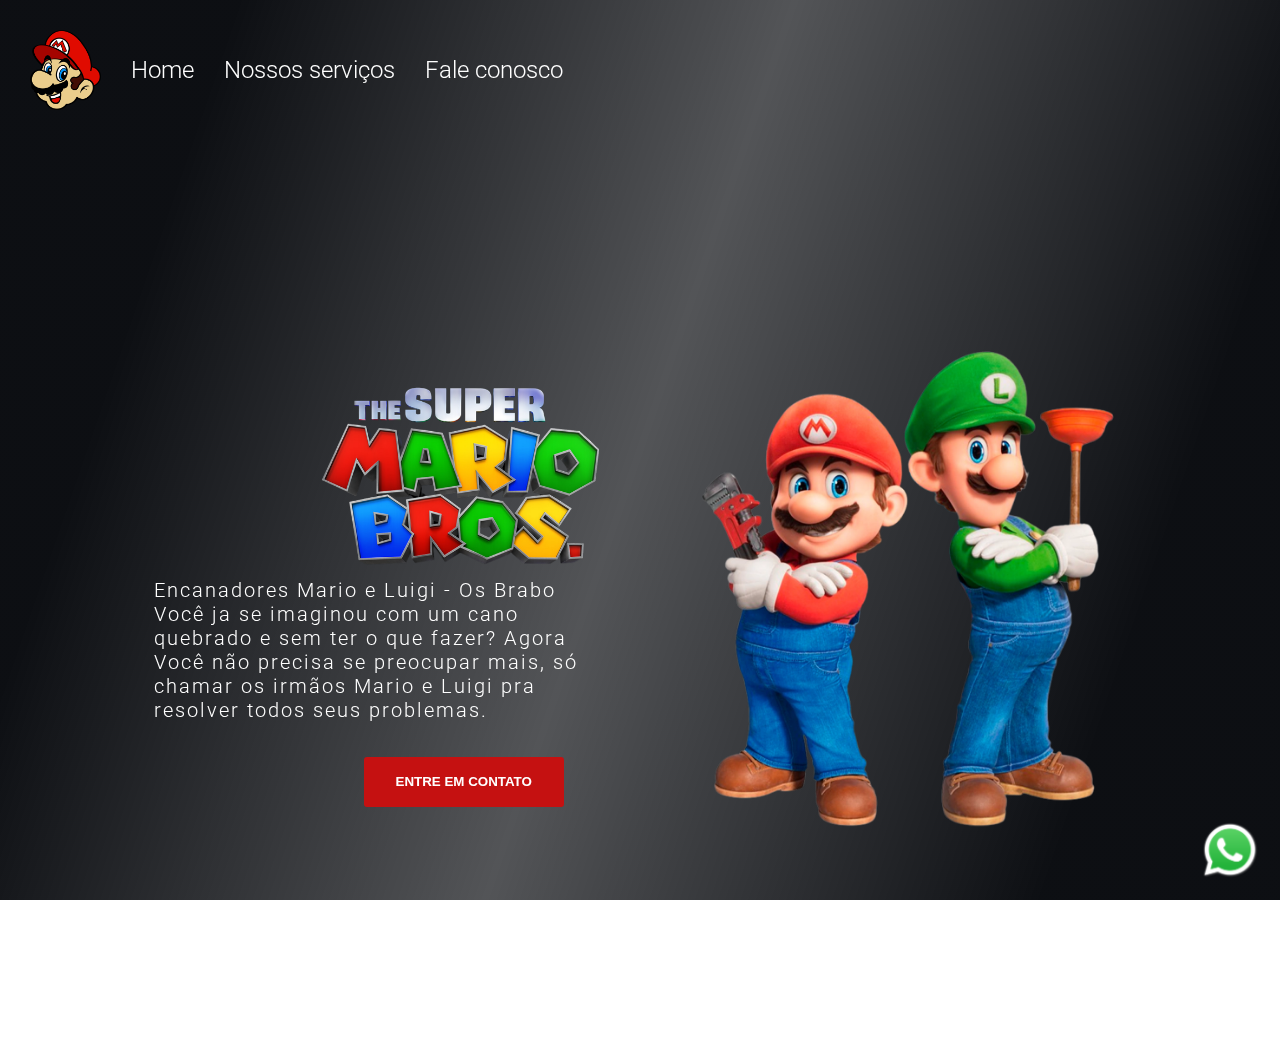
==== index.html @ 570f2980 "Versão 1.0 - Projeto Mario" ====
<!DOCTYPE html>
<html lang="pt-br">

<head>
    <meta charset="UTF-8">
    <meta name="viewport" content="width=device-width, initial-scale=1.0">
    <link rel="stylesheet" href="style.css">
    <link rel="preconnect" href="https://fonts.googleapis.com">
    <link rel="preconnect" href="https://fonts.gstatic.com" crossorigin>
    <link href="https://fonts.googleapis.com/css2?family=Roboto&display=swap" rel="stylesheet">
    <link rel="icon" type="image/x-icon" href="assets/logo-header.png">
    <title>Mario Bros</title>
</head>

<body>
    <div onclick="cliqueinamascara()" class="mascara-formulario"></div>


    <div class="header">
        <img src="assets/logo-header.png" alt="logo mario">
        <a>Home</a>
        <a href="nossos-servicos.html">Nossos serviços</a>
        <a onclick="cliqueinobotao()">Fale conosco</a>
    </div>

    <div class="caixa-mae">
        <div class="descriçao">
            <img src="assets/logo.png" alt="logo do mario bros" class="logo-mario">
            <p>Encanadores Mario e Luigi - Os Brabo</p>
            <p>Você ja se imaginou com um cano quebrado e sem ter o que fazer? Agora Você não precisa se preocupar mais,
                só chamar os irmãos Mario e Luigi pra resolver todos seus problemas.</p>

            <button onclick="cliqueinobotao()" class="entre-em-contato">Entre em Contato</button>
        </div>

        <div>
            <img src="assets/mario.png" alt="logo mario e luigi" class="logo-mario-e-luigi">
        </div>

    </div>


    <div class="video">
        <video src="assets/video.mp4" autoplay muted loop></video>
        <div class="mascara"></div>

    </div>

    <a href="https://api.whatsapp.com/send?phone=5516999957733&text=Me%20conte%20sobre%20suas%20ideias%20mirabolantes"
        class="link-whatsapp">
        <img src="assets/whatsapp.png" alt="link para o whatsapp">
    </a>

    <form class="formulario"
    action="https://formcarry.com/s/I9w6EBloeqV"
    method="POST"
    enctype="multipart/form-data">
        <input placeholder="Seu nome" type="text" name="nome">
        <input placeholder="Seu telefone" type="tel" name="telefone">
        <textarea placeholder="Digite seu problema aqui..." name="duvida"></textarea>
        <button class="pedir-orçamento" type="submit">Pedir Orçamento</button>
    </form>

    <section>
        
    </section>



</body>
<script src="scripts.js"></script>

</html>
---- style.css ----
* {
    margin: 0;
    padding: 0;
    box-sizing: border-box;
}

.caixa-mae {
    display: flex;
    align-items: center;
    justify-content: space-around;
    padding: 100px;
    height: 100vh;
}

.pedir-orçamento {
    color: white;
    background-color: #c51111;
    border-radius: 3px;
    border: none;
    width: 200px;
    height: 50px;
    cursor: pointer;
    text-transform: uppercase;
    font-weight: bold;
}

.pedir-orçamento:hover {
    opacity: 0.6;
}

.entre-em-contato {
    color: white;
    background-color: #c51111;
    border-radius: 3px;
    border: none;
    width: 200px;
    height: 50px;
    cursor: pointer;
    text-transform: uppercase;
    font-weight: bold;
    margin-top: 35px;
    margin-left: 210px;
}

.entre-em-contato:hover {
    opacity: 0.6;
}

p {
    color: white;
    letter-spacing: 2px;
    font-size: 20px;

}

.logo-mario {
    height: 200px;
    margin-left: 130px;
}

.logo-mario-e-luigi {
    height: 500px;
}

body {
    height: 100vh;
    margin: 0;
    font-family: "Roboto", sans-serif;
    font-weight: 300;
    font-style: normal;
}

.descriçao {
    width: 40%;
}

.video {
    position: fixed;
    top: 0;
    z-index: -1;

}

video {
    min-height: 100%;
    min-width: 100%;
    position: fixed;
    top: 0;
}

.mascara {
    height: 100%;
    width: 100%;
    background: linear-gradient(109deg, rgba(10, 12, 16, 0.99) 15%, rgba(10, 12, 16, 0.7) 50%, rgba(10, 12, 16, 0.99) 85%);
    position: fixed;
    top: 0;
}

.link-whatsapp img {
    height: 60px;
    position: fixed;
    right: 20px;
    bottom: 20px;
}

.header {
    display: flex;
    align-items: center;
    gap: 30px;
    margin: 30px;
}

.header img {
    height: 80px;
}

.header a {
    color: white;
    font-size: 24px;
    cursor: pointer;
    text-decoration: none;

}

.header a:hover {
    color: #c51111;
    font-size: 26px;
    transition: 0.5s ease-in-out;

}

.formulario {
    width: 400px;
    background-color: white;
    display: flex;
    gap: 20px;
    flex-direction: column;
    position: fixed;
    top: 30%;
    left: -430px;
    padding: 20px;
    border-radius: 5px;
    transition: left 0.5s ease-in-out;
}

.formulario input {
    font-family:"Roboto";
}

.formulario textarea {
    font-family:"Roboto";
}

.formulario button {
    margin-left: 50%;
    transform: translateX(-50%);
}

input {
    height: 40px;
    border-radius: 5px;
    border: 1px solid gray;
    padding-left: 5px;
    outline-color: #c51111;
}

textarea {
    height: 100px;
    border-radius: 5px;
    border: 1px solid gray;
    padding-left: 5px;
    outline-color: #c51111;
}

.mascara-formulario {
    visibility: hidden;
    position: fixed;
    top: 0;
    width: 100vw;
    height: 100vh;
    background: linear-gradient(109deg, rgba(10, 12, 16, 0.99) 15%, rgba(10, 12, 16, 0.7) 50%, rgba(10, 12, 16, 0.99) 85%);
    transition: visibility 0.5s ease-out;
}

.header2 {
    display: flex;
    align-items: center;
    gap: 30px;
    margin: 30px;
}

.header2 img {
    height: 80px;
}

.header2 a {
    color: white;
    font-size: 26px;
    cursor: pointer;
    text-decoration: none;
}

.header2 a:hover {
    color: #c51111;
    font-size: 32px;
    transition: 0.5s ease-in-out;

}

.quem-somos-nos {
  height: 80%;
  width: 40%;
  margin-left: 50%;
  transform: translateX(-50%);
  display: flex;
  justify-content: center;
  align-items: center;
  flex-direction: column;
  padding: 20px;
  text-align: center;
}

.quem-somos-nos h1 {
    color: #c51111;
    letter-spacing: 2px;
    font-size: 40px;
    display: block;
    margin-bottom: 10px;
    transition: 0.5s ease-in-out;
}

.quem-somos-nos h1:hover {
    font-size: 45px;
    transition: 0.5s ease-in-out;
}
.quem-somos-nos p {
    display: block;
    margin-bottom: 20px;
}

.quem-somos-nos img {
    width: 20vw;
    transition: 0.5s ease-in-out;
}

.quem-somos-nos img:hover {
    width: 25vw;
    transition: 0.5s ease-in-out;
}


@media(max-width: 1200px){
    
    p {
        display: none;
    }

    .caixa-mae {
        flex-direction: column;
        padding: 10px;
        justify-content: flex-start;

    }
    
    .descriçao {
        display: flex;
        align-items: center;
        flex-direction: column;
    }

    .logo-mario {
        height: 150px;
        margin: 0;
    }
    
    .logo-mario-e-luigi {
        height: auto;
        width: 70vw;
    }
    
    .descriçao button {
        margin: 0;
        margin-top: 20px;
    }
    
    .header {
        display: flex;
        align-items: center;
        justify-content: center;
    }

    .header img {
        display: none;
    }
    
    .header a {
        font-size: 15px;
    }

    .formulario {
        width: 300px;
    }



}
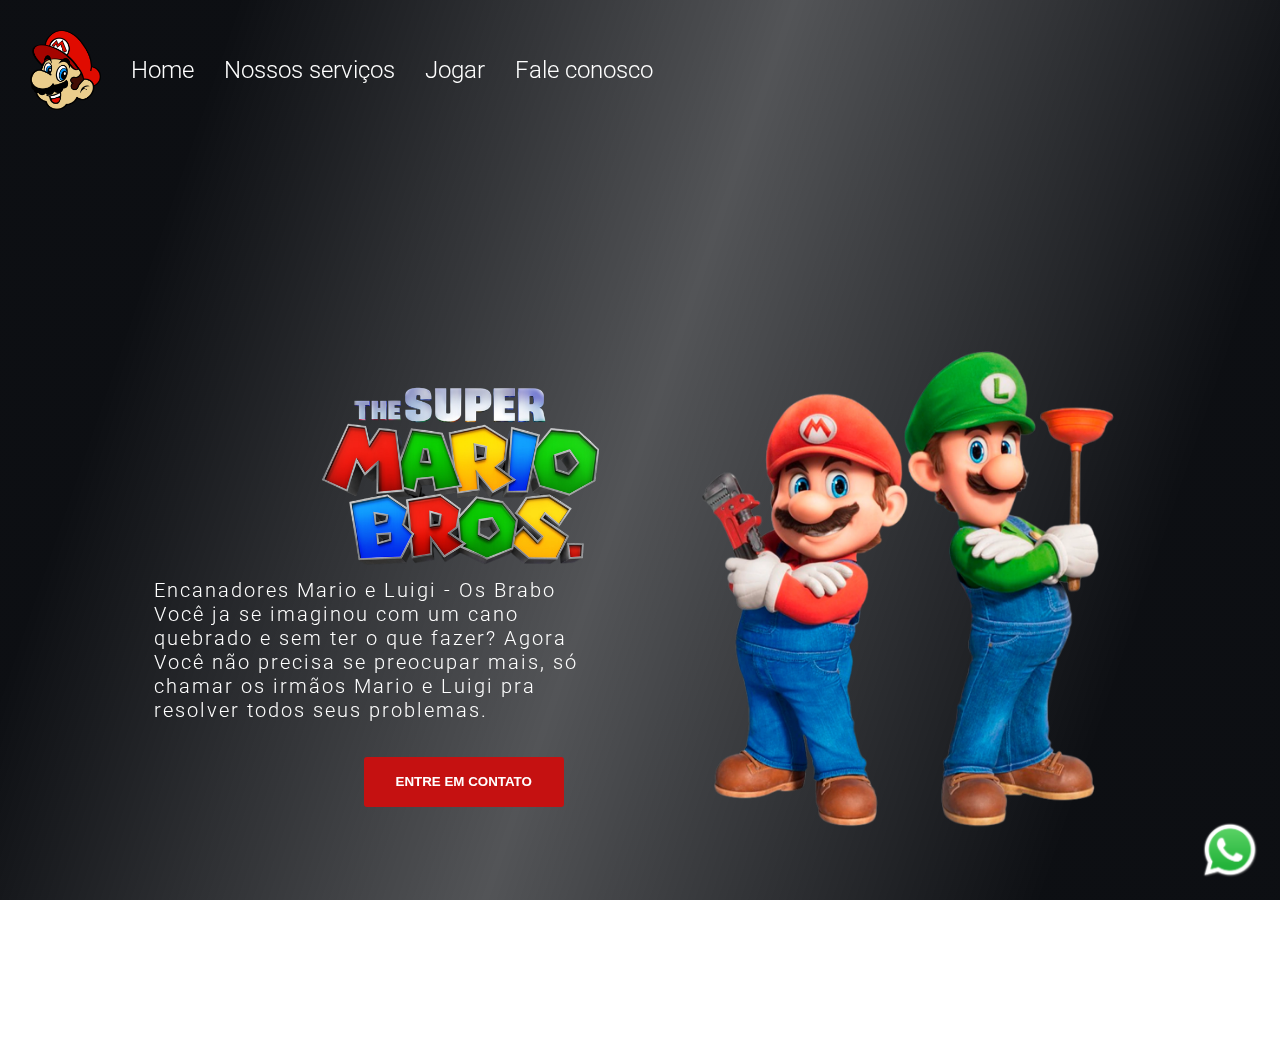
==== commit 3bffeaa0: "adicionado o jogo v0.1" ====
--- a/index.html
+++ b/index.html
@@ -20,6 +20,7 @@
         <img src="assets/logo-header.png" alt="logo mario">
         <a>Home</a>
         <a href="nossos-servicos.html">Nossos serviços</a>
+        <a href="game.html">Jogar</a>
         <a onclick="cliqueinobotao()">Fale conosco</a>
     </div>
 
